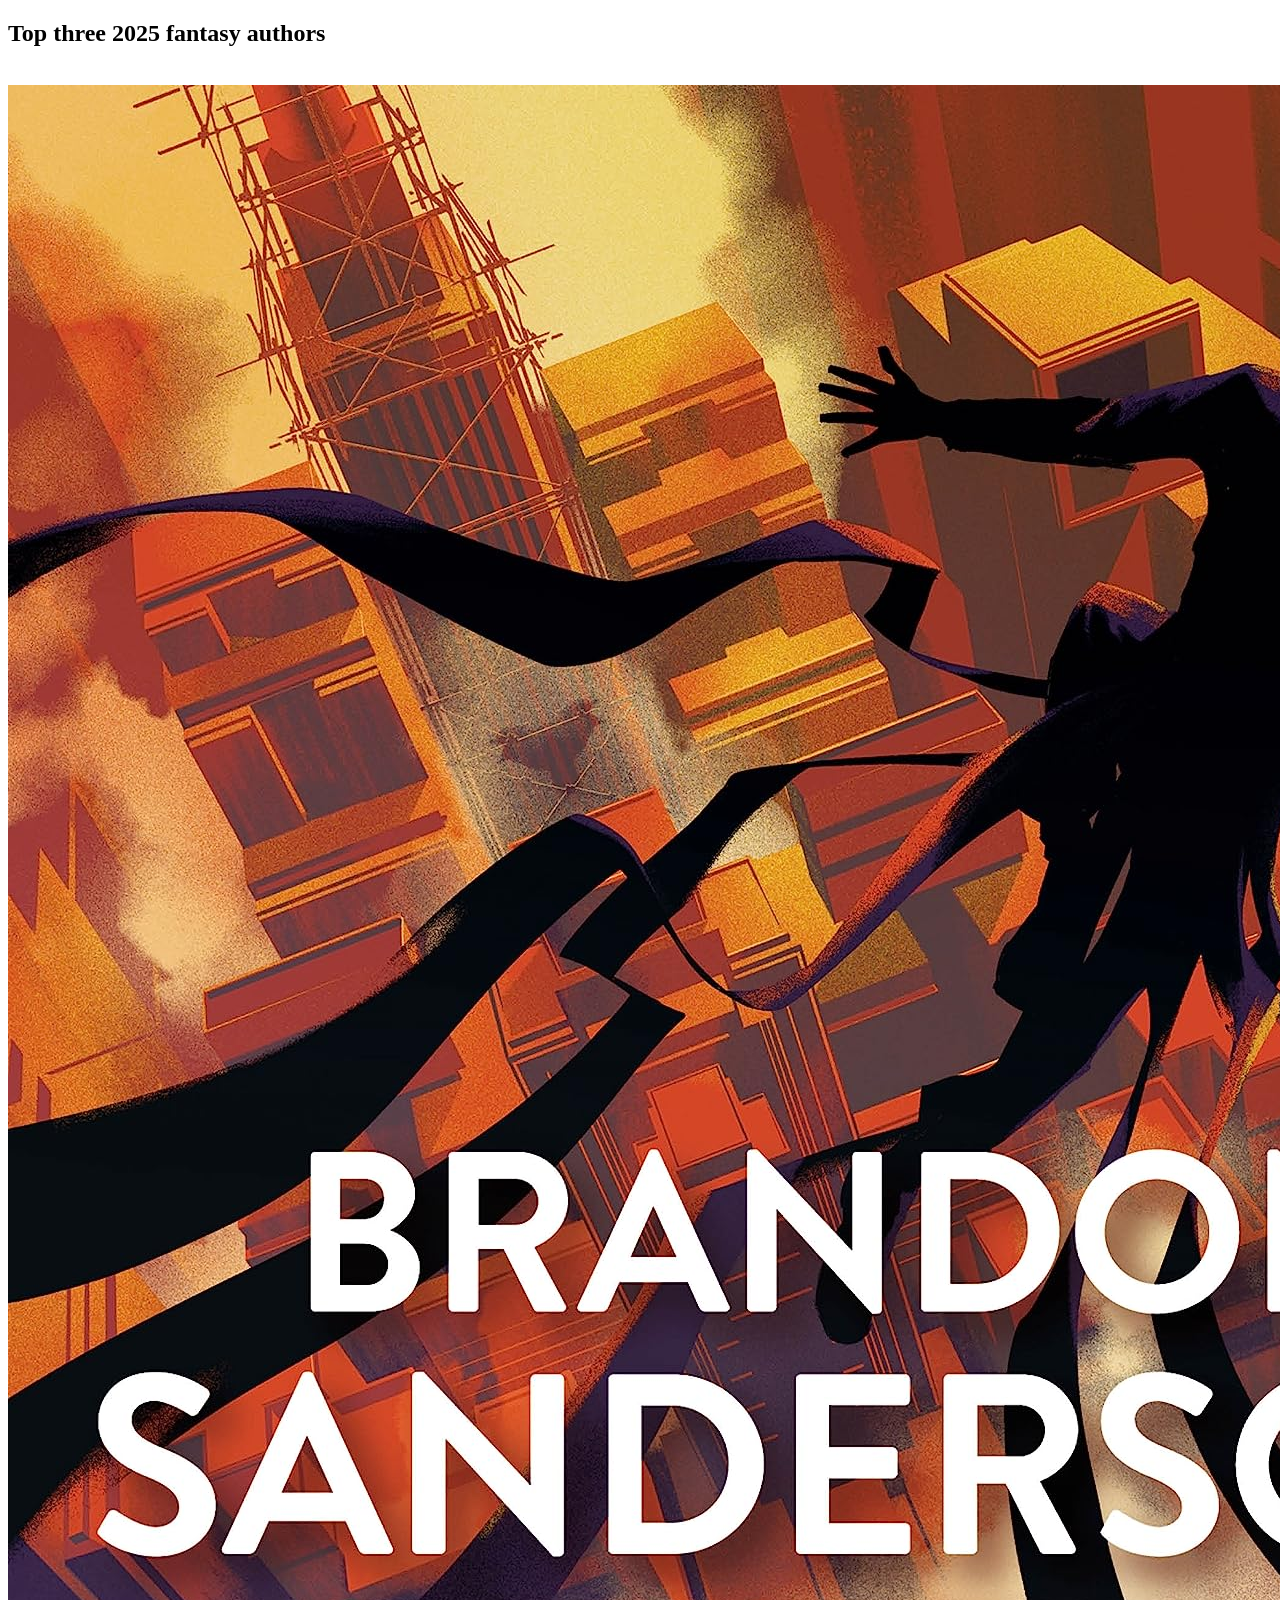
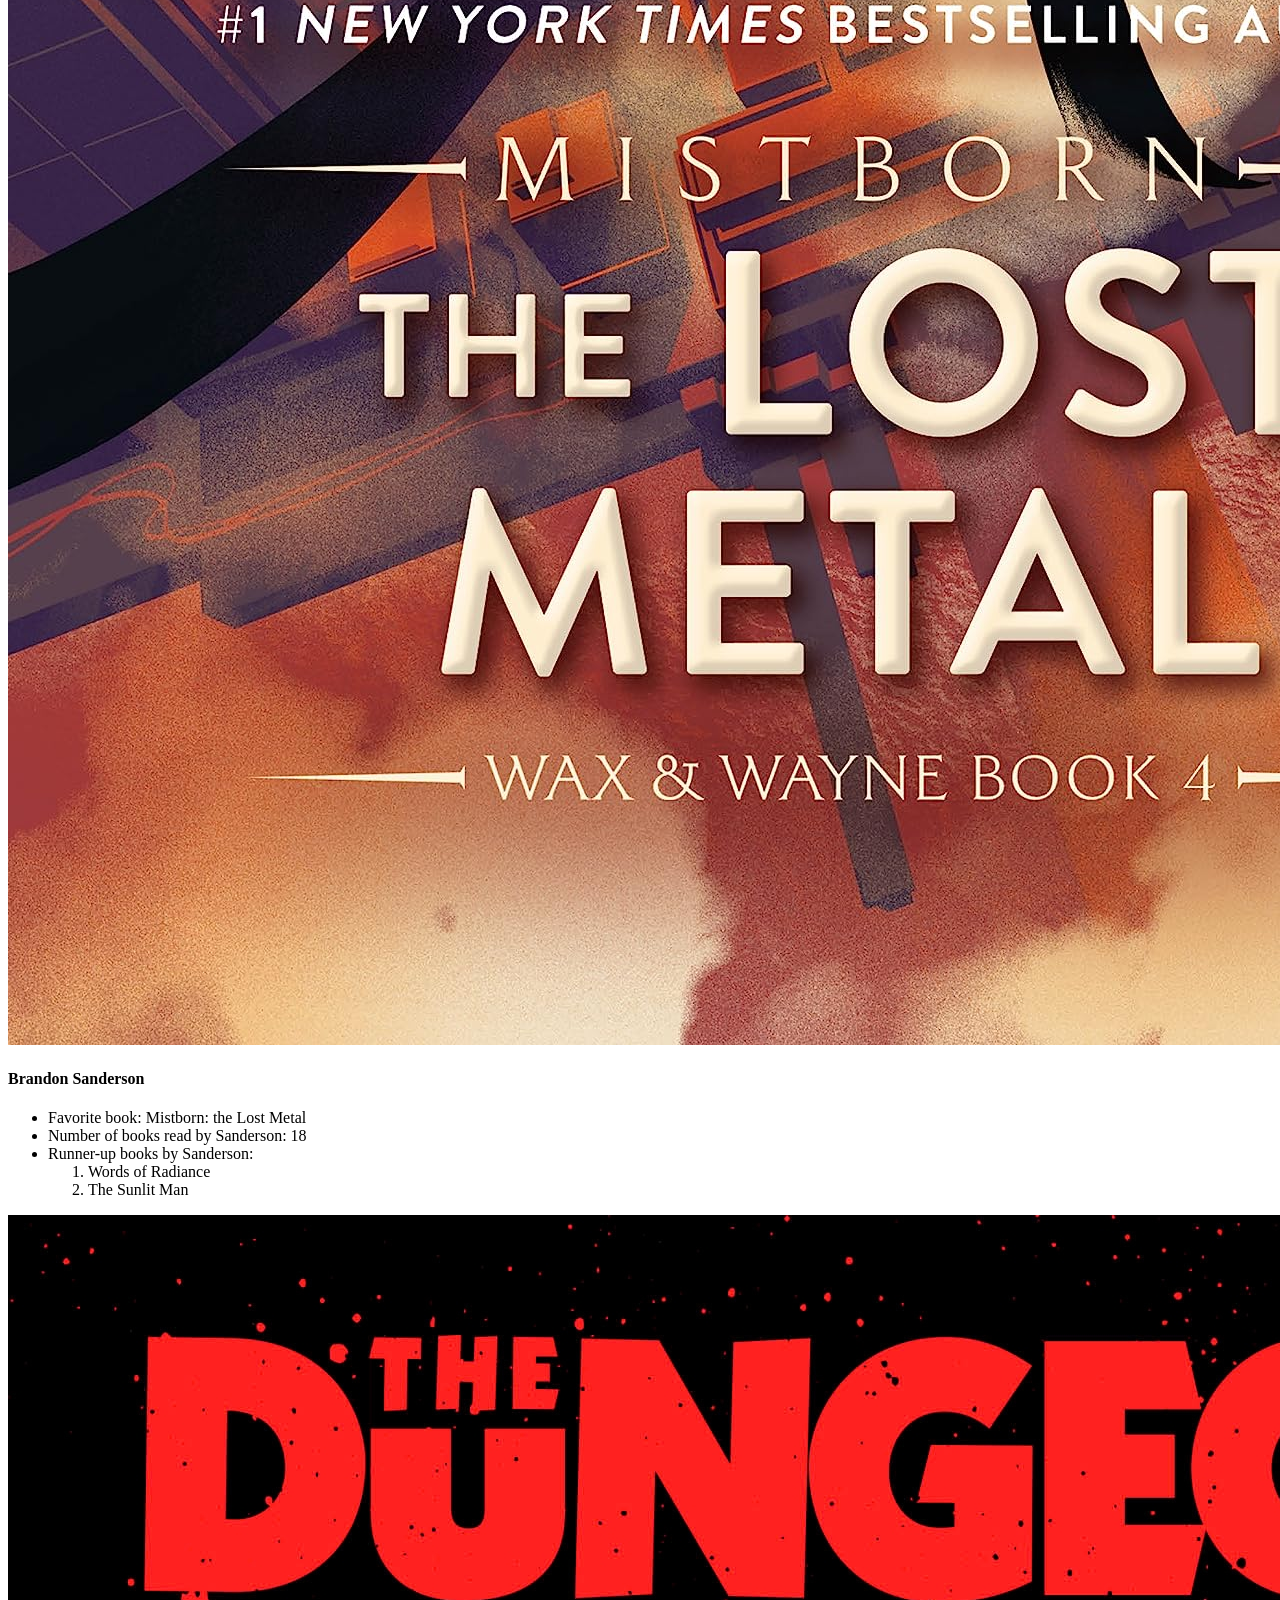
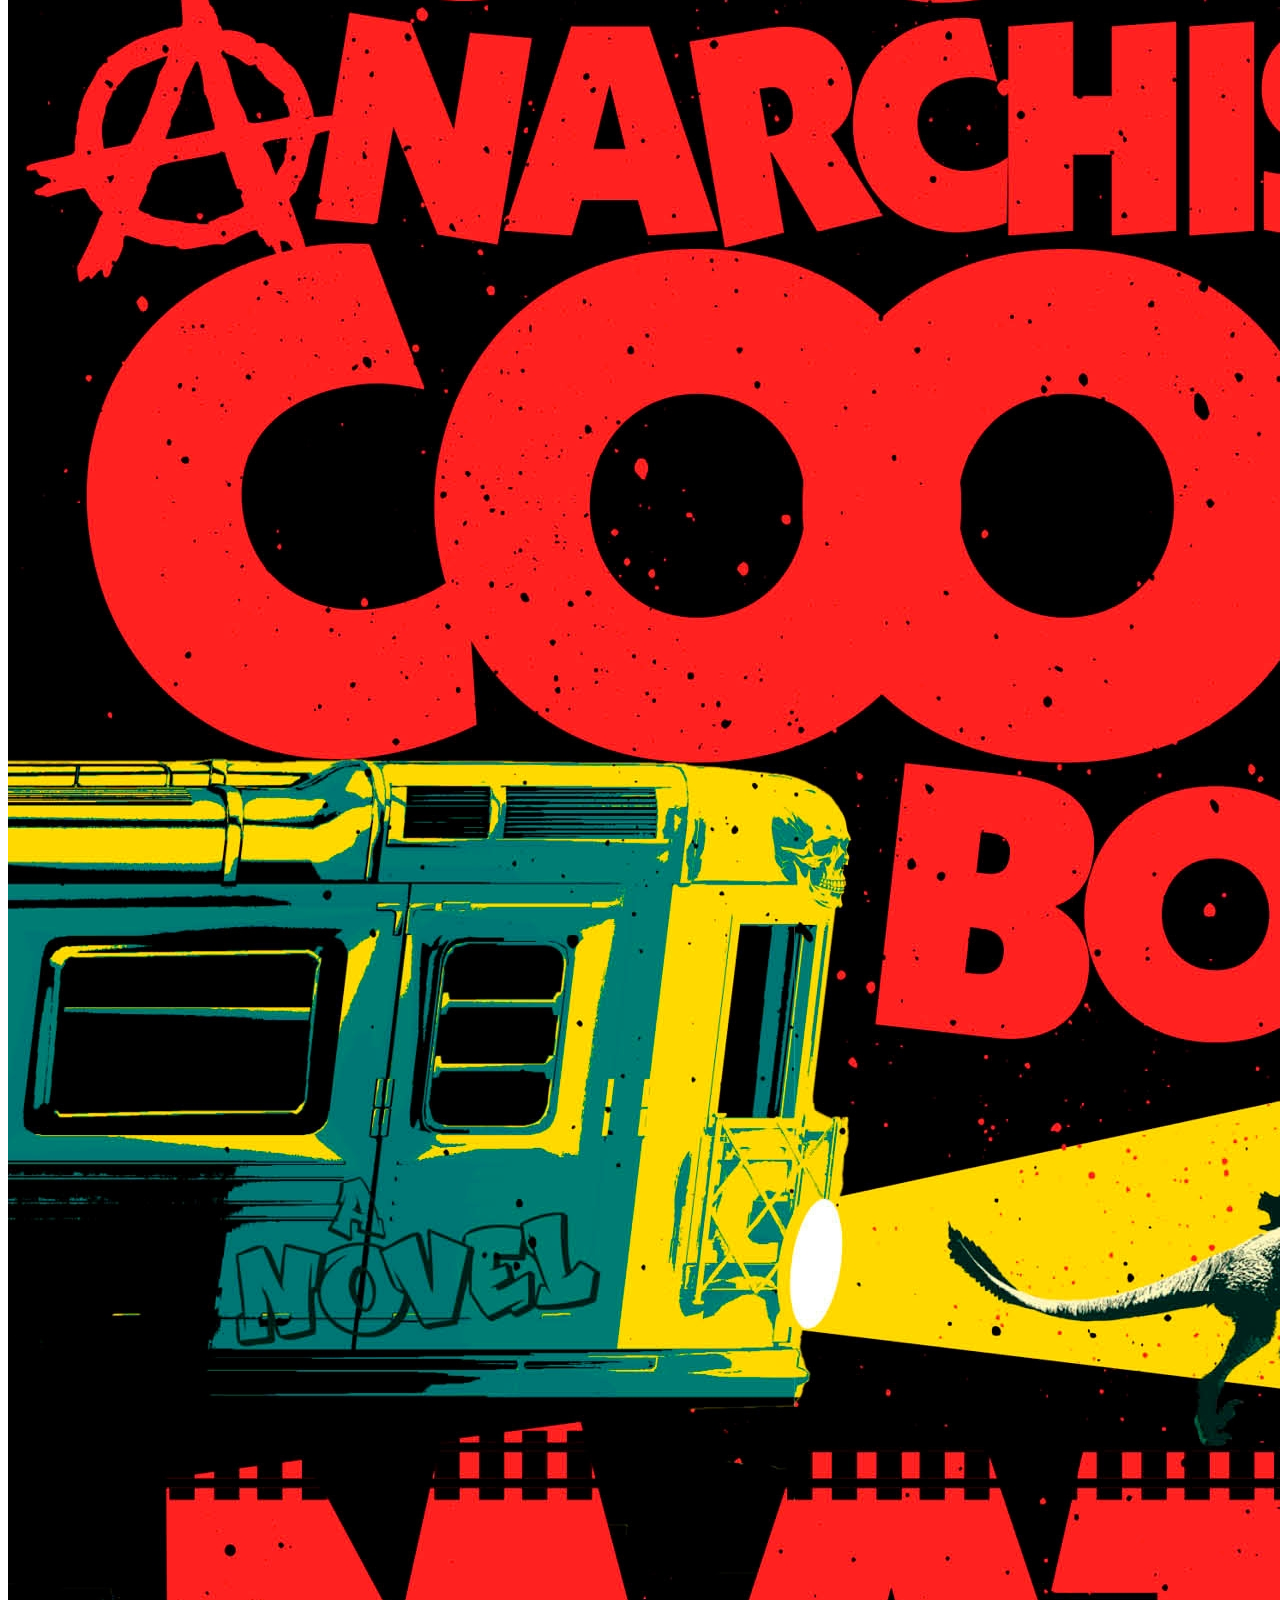
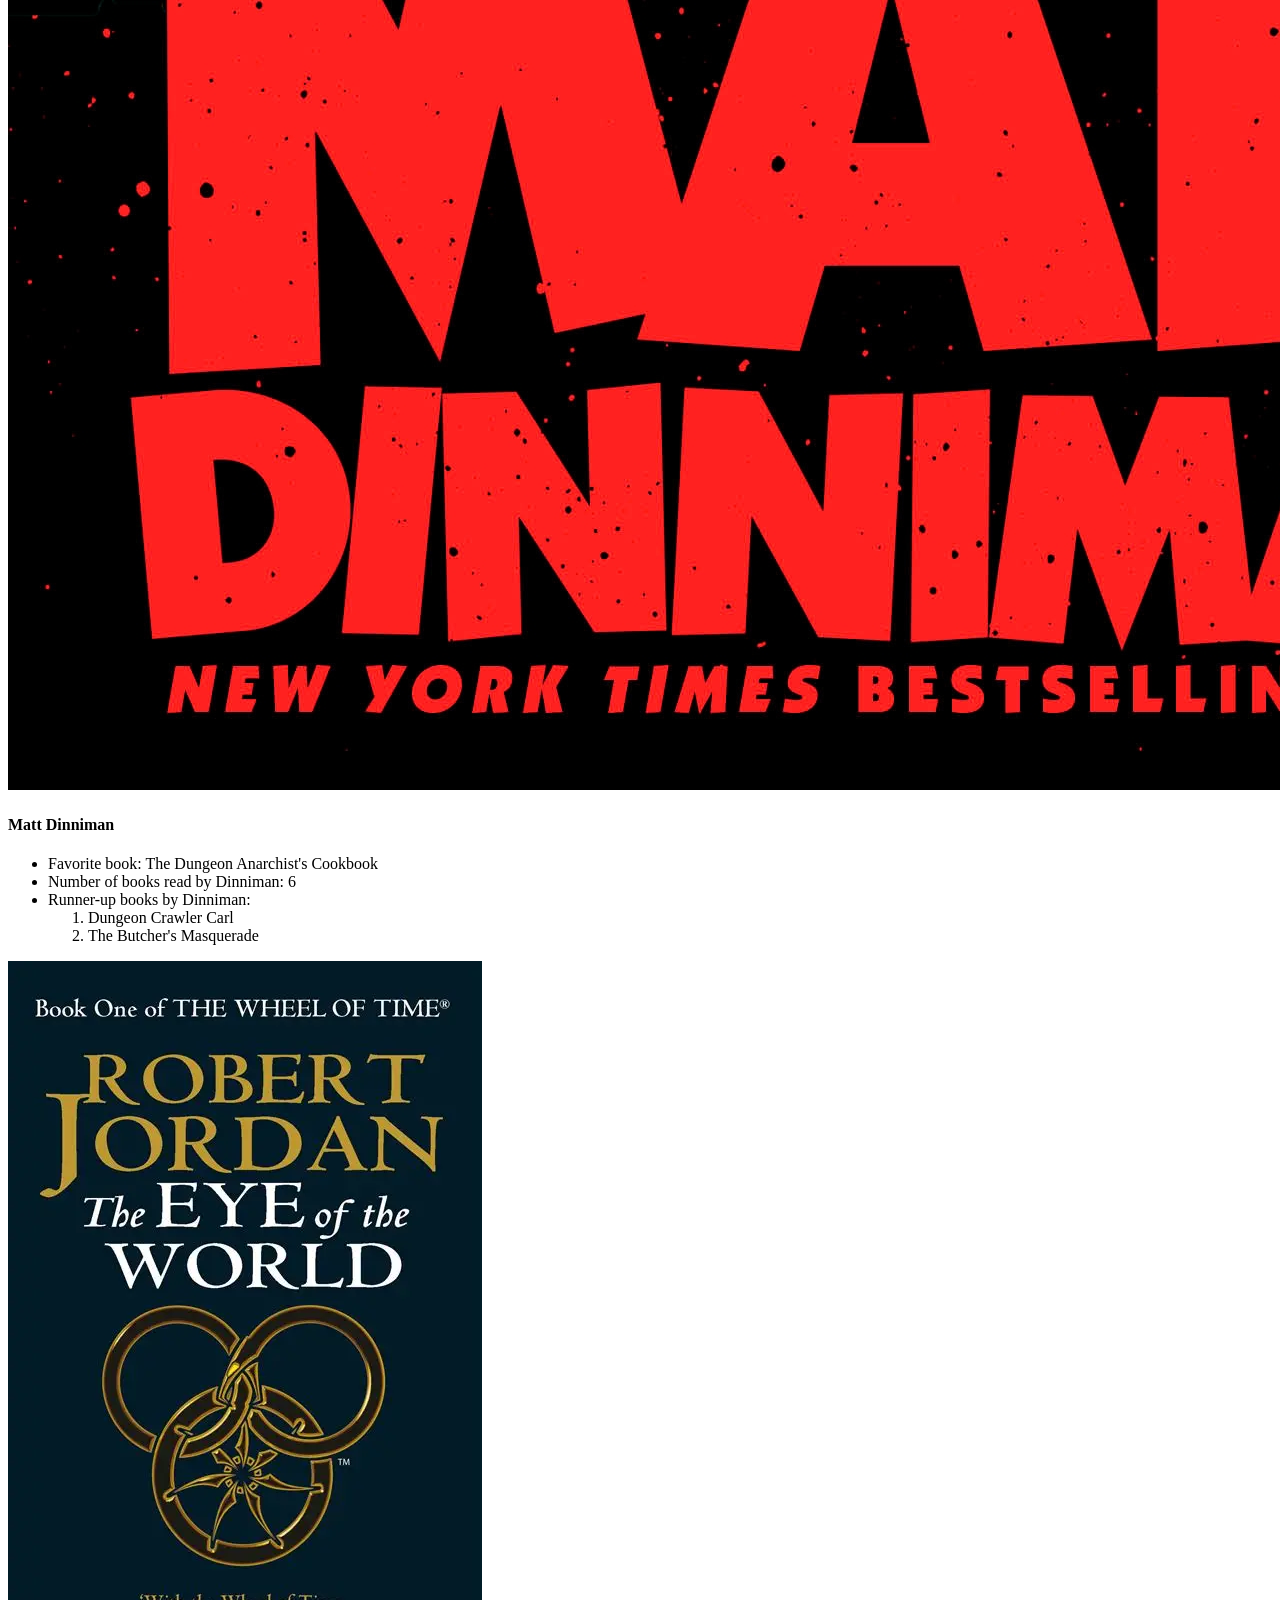
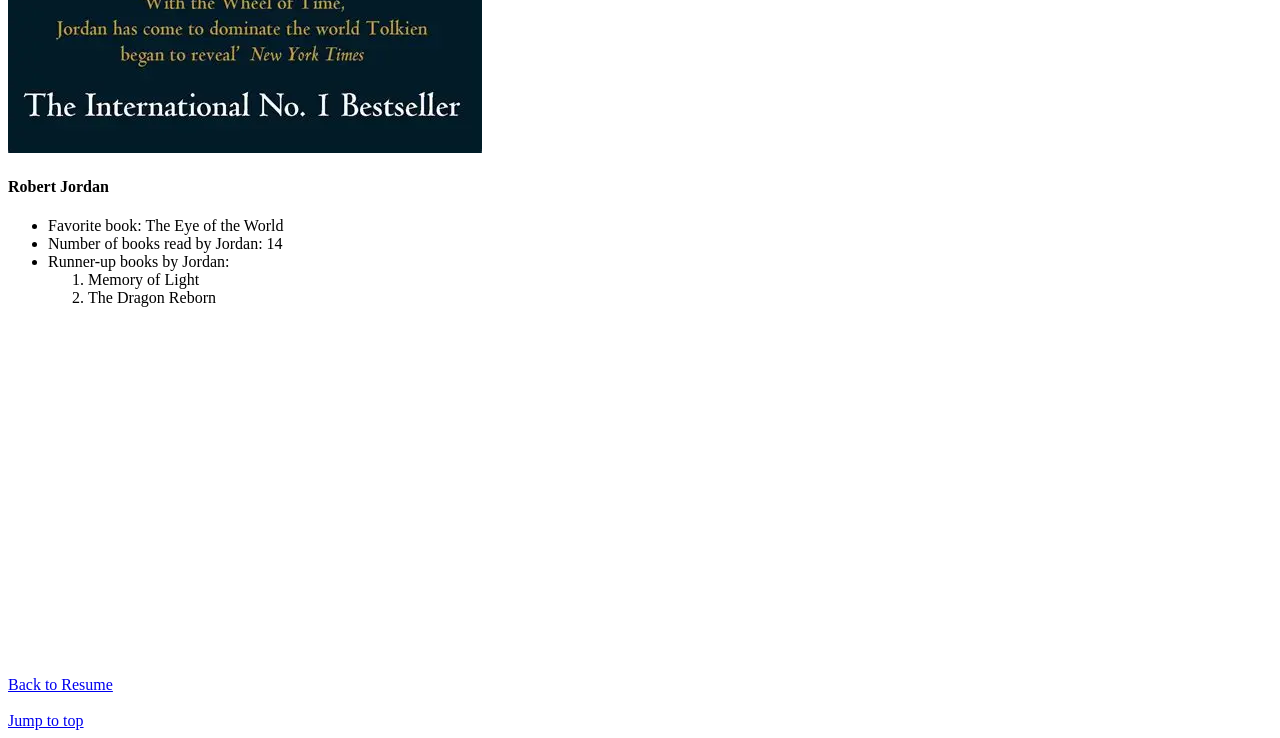
==== E3page.html @ 03951077 "Add files via upload" ====
<!DOCTYPE html>
<html lang="en">
<head>
    <meta charset="UTF-8">
    <meta name="viewport" content="width=device-width, initial-scale=1.0">
    <title>Document</title>
    <link rel="stylesheet" href="/startbootstrap-business-frontpage-gh-pages/startbootstrap-business-frontpage-gh-pages/css/E3page.css">
</head>
<body>
    <h2 class="Ebox" id="top">Top three 2025 fantasy authors</h2>
    <br>
    <div class="column-separator">
        <div class="column1">
            <img src="NWimages/Lost_Metal.jpg" class="side-img">
            <h4 id="BSand">Brandon Sanderson</h4>
            <ul>
                <li>Favorite book: Mistborn: the Lost Metal</li>
                <li>Number of books read by Sanderson: 18</li>
                <li>
                    Runner-up books by Sanderson:
                    <ol>
                        <li>Words of Radiance</li>
                        <li>The Sunlit Man</li>
                    </ol>
                </li>
            </ul>
        </div>
        <div class="column3">
            <img src="NWimages/Dungeon_Cookbook.jpg" class="side-img">
            <h4 id="MDinn">Matt Dinniman</h4>
            <ul>
                <li>Favorite book: The Dungeon Anarchist's Cookbook</li>
                <li>Number of books read by Dinniman: 6</li>
                <li>
                    Runner-up books by Dinniman:
                    <ol>
                        <li>Dungeon Crawler Carl</li>
                        <li>The Butcher's Masquerade</li>
                    </ol>
                </li>
            </ul>
        </div>
        <div class="column2">
            <img src="NWimages/WE.webp" class="side-img" id="EYW">
            <h4 id="RJord">Robert Jordan</h4>
            <ul>
                <li>Favorite book: The Eye of the World</li>
                <li>Number of books read by Jordan: 14</li>
                <li>
                    Runner-up books by Jordan:
                    <ol>
                        <li>Memory of Light</li>
                        <li>The Dragon Reborn</li>
                    </ol>
                </li>
            </ul>
        </div>
    </div>
    <p class="YT1"><iframe width="560" height="315" src="https://www.youtube.com/embed/UOi05ACUKE8?si=jA-ft0qSI4D19Qow" title="YouTube video player" frameborder="0" allow="accelerometer; autoplay; clipboard-write; encrypted-media; gyroscope; picture-in-picture; web-share" referrerpolicy="strict-origin-when-cross-origin" allowfullscreen></iframe></p>
    <div class='tableauPlaceholder' id='viz1776380719175' style='position: relative'><noscript><a href='#'><img alt='Readers by Author ' src='https:&#47;&#47;public.tableau.com&#47;static&#47;images&#47;Fi&#47;FinalChangeFantasyReadersE3&#47;ReadersbyAuthor&#47;1_rss.png' style='border: none' /></a></noscript><object class='tableauViz'  style='display:none;'><param name='host_url' value='https%3A%2F%2Fpublic.tableau.com%2F' /> <param name='embed_code_version' value='3' /> <param name='site_root' value='' /><param name='name' value='FinalChangeFantasyReadersE3&#47;ReadersbyAuthor' /><param name='tabs' value='no' /><param name='toolbar' value='yes' /><param name='static_image' value='https:&#47;&#47;public.tableau.com&#47;static&#47;images&#47;Fi&#47;FinalChangeFantasyReadersE3&#47;ReadersbyAuthor&#47;1.png' /> <param name='animate_transition' value='yes' /><param name='display_static_image' value='yes' /><param name='display_spinner' value='yes' /><param name='display_overlay' value='yes' /><param name='display_count' value='yes' /><param name='language' value='en-US' /></object></div>                <script type='text/javascript'>                    var divElement = document.getElementById('viz1776380719175');                    var vizElement = divElement.getElementsByTagName('object')[0];                    
    vizElement.style.width='100%';vizElement.style.height=(divElement.offsetWidth*0.25)+'px';                    var scriptElement = document.createElement('script');                    scriptElement.src = 'https://public.tableau.com/javascripts/api/viz_v1.js';                    vizElement.parentNode.insertBefore(scriptElement, vizElement);                </script>    
    <br>
    <nav>
        <a href="/startbootstrap-business-frontpage-gh-pages/startbootstrap-business-frontpage-gh-pages/index.html">Back to Resume</a>
    </nav>
    <br>
    <nav>
        <a href="#top">Jump to top</a>
    </nav>
</body>
</html>
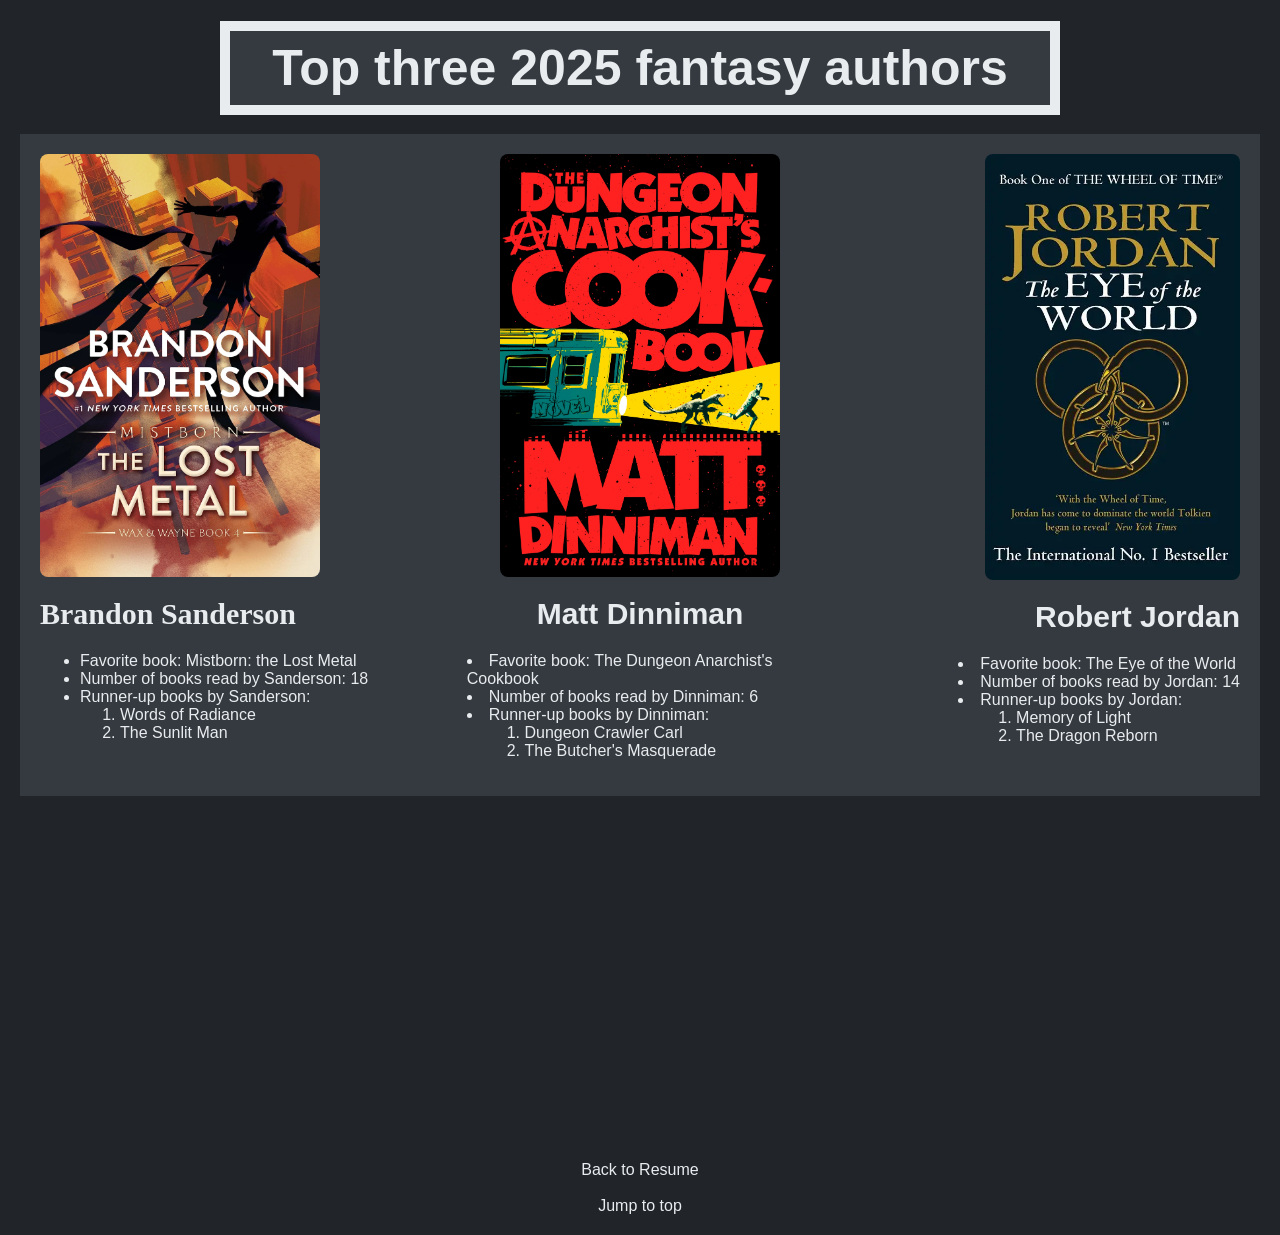
==== commit dfe6fe66: "Add files via upload" ====
--- a/E3page.html
+++ b/E3page.html
@@ -3,15 +3,15 @@
 <head>
     <meta charset="UTF-8">
     <meta name="viewport" content="width=device-width, initial-scale=1.0">
-    <title>Document</title>
-    <link rel="stylesheet" href="/startbootstrap-business-frontpage-gh-pages/startbootstrap-business-frontpage-gh-pages/css/E3page.css">
+    <title>Best Books</title>
+    <link rel="stylesheet" href="css/E3page.css">
 </head>
 <body>
     <h2 class="Ebox" id="top">Top three 2025 fantasy authors</h2>
     <br>
     <div class="column-separator">
         <div class="column1">
-            <img src="NWimages/Lost_Metal.jpg" class="side-img">
+            <img src="NWimages/Lost_Metal.webp" class="side-img">
             <h4 id="BSand">Brandon Sanderson</h4>
             <ul>
                 <li>Favorite book: Mistborn: the Lost Metal</li>
@@ -26,7 +26,7 @@
             </ul>
         </div>
         <div class="column3">
-            <img src="NWimages/Dungeon_Cookbook.jpg" class="side-img">
+            <img src="NWimages/Dungeon_Cookbook.webp" class="side-img">
             <h4 id="MDinn">Matt Dinniman</h4>
             <ul>
                 <li>Favorite book: The Dungeon Anarchist's Cookbook</li>
--- a/css/E3page.css
+++ b/css/E3page.css
@@ -0,0 +1,110 @@
+body{
+    background-color: #212529;
+    color: #e9ecef;
+    margin: 10px;
+    padding: 10px;
+    font-family: 'Franklin Gothic Medium', 'Arial Narrow', Arial, sans-serif;
+}
+
+.Ebox{
+    border: 10px solid;
+    margin: 1px 200px;
+    padding: 8px;
+    background-color: #343a40;
+    color: #e9ecef;
+    text-align: center;
+    font-family: 'Franklin Gothic Medium', 'Arial Narrow', Arial, sans-serif;
+    font-size: 50px;
+}
+
+.column-separator {
+  display: flex;
+  gap: 20px; 
+  background-color: #343a40; 
+  color: #e9ecef;            
+  padding: 20px;
+}
+
+.column1 {
+  flex: 1; 
+  display: flex;
+  flex-direction: column; 
+}
+
+.column2 {
+  flex: 1;
+  display: flex;
+  flex-direction: column;
+  align-items: flex-end; 
+  text-align: right;     
+}
+
+.column2 ul{
+  list-style-position: inside;
+  text-align: left;
+}
+
+.column3 {
+  flex: 1;
+  display: flex;
+  flex-direction: column;
+  text-align: center;
+  align-items: center;
+}
+
+.column3 ul {
+  padding-left: 20px;
+  list-style-position: inside;
+  text-align: left;
+}
+
+
+.side-img {
+  width: 100%;
+  max-width: 280px;  
+  height: auto;  
+  border-radius: 8px;
+  margin-bottom: 15px;
+}
+
+.YT1 {
+  display: flex;
+  justify-content: center;
+}
+
+#BSand{
+  font-size: 30px;
+  font-family: Cambria, Cochin, Georgia, Times, 'Times New Roman', serif;
+  margin-top: 5px;
+  margin-bottom: 5px;
+}
+
+#MDinn{
+  font-size: 30px;
+  font-family: 'Trebuchet MS', 'Lucida Sans Unicode', 'Lucida Grande', 'Lucida Sans', Arial, sans-serif;
+  margin-top: 5px;
+  margin-bottom: 5px;
+}
+
+#RJord{
+  font-size: 30px;
+  font-family:'Segoe UI', Tahoma, Geneva, Verdana, sans-serif;
+  margin-top: 5px;
+  margin-bottom: 5px;
+}
+
+#EYW{
+  max-width: 255px
+}
+
+nav {
+  text-align: center;
+}
+nav a {
+  color: #e9ecef;
+  text-decoration: none;
+}
+
+nav a:hover {
+  background-color: gray;
+}
